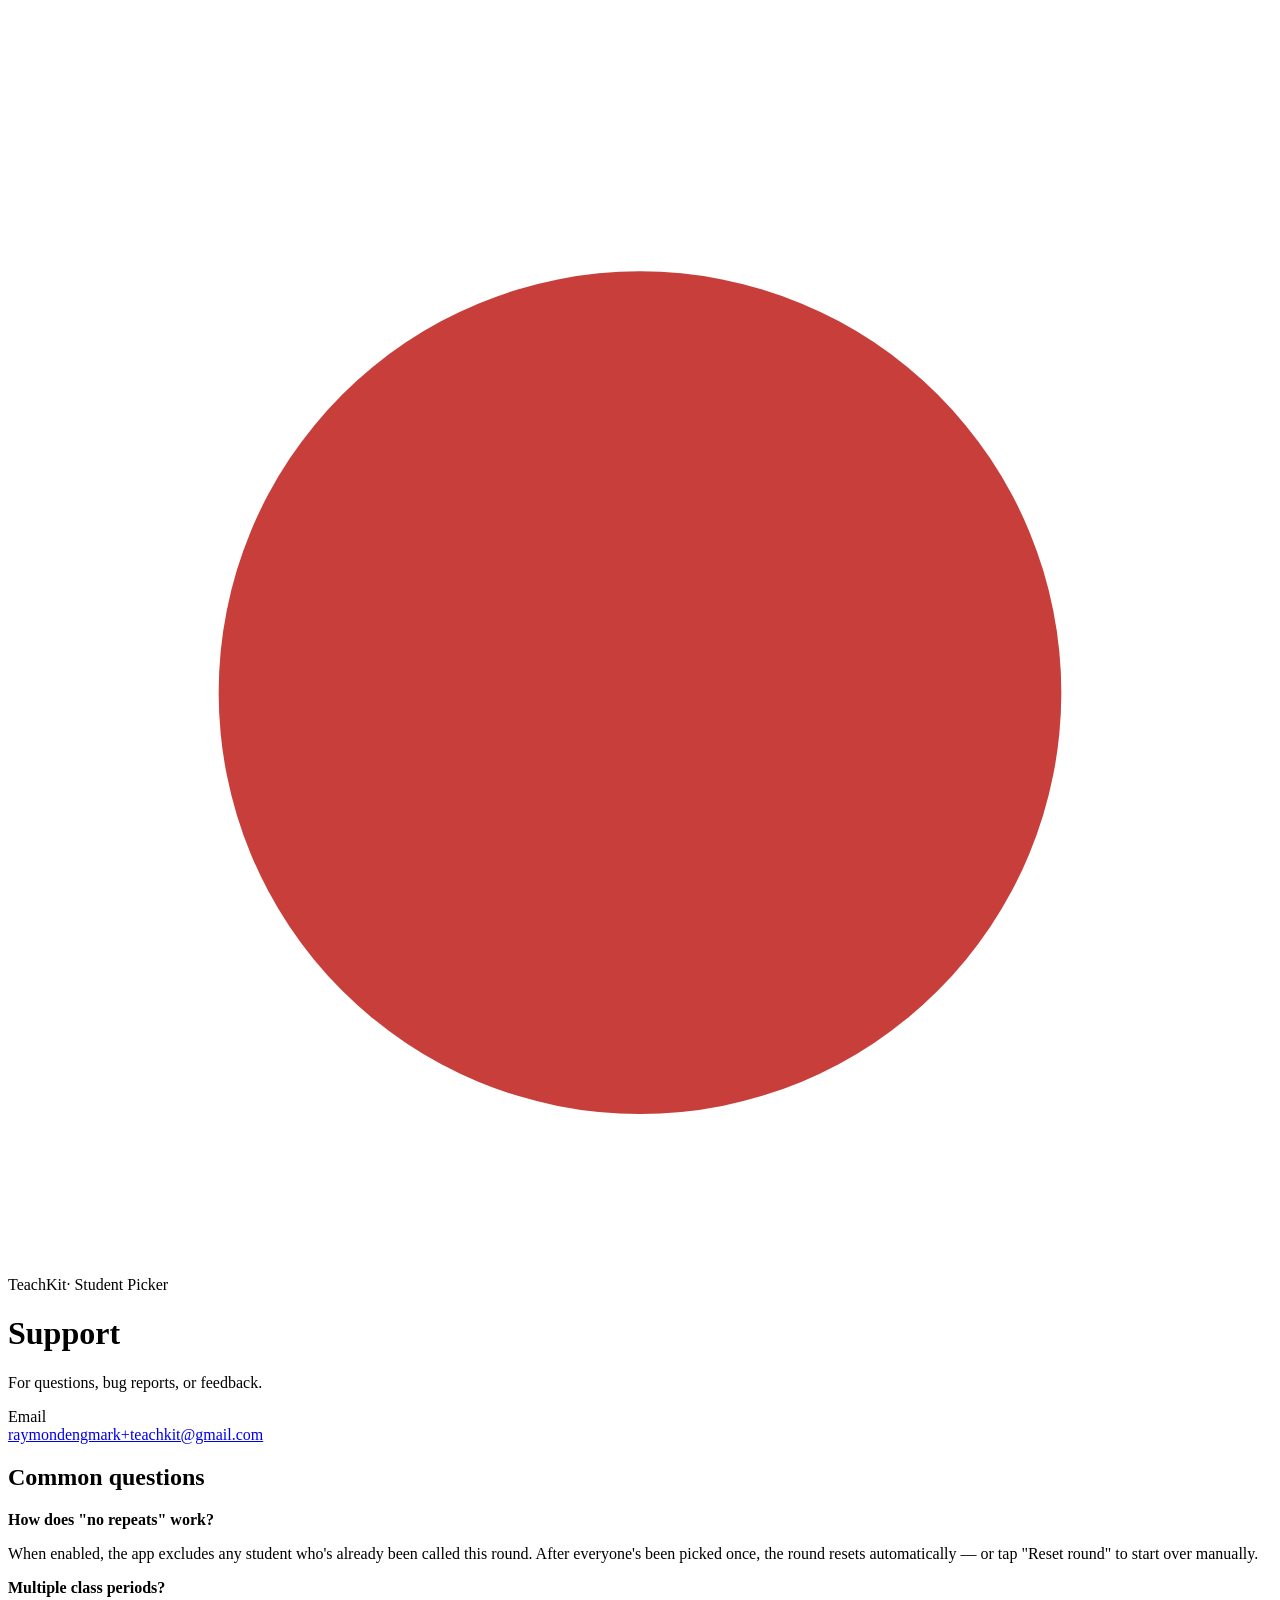
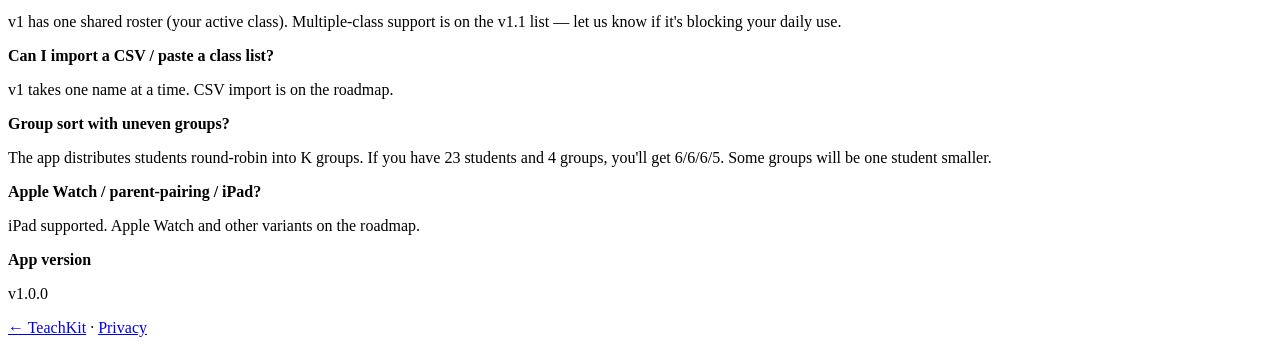
==== student-picker/support/index.html @ fef952fa "Initial TeachKit web — privacy + support for Student Picker" ====
<!doctype html>
<html lang="en"><head><meta charset="utf-8"><meta name="viewport" content="width=device-width, initial-scale=1"><title>Support — Student Picker – TeachKit</title><link rel="stylesheet" href="/teachkit-web/assets/style.css"></head>
<body><main>
<header class="brand"><div class="mark"><svg viewBox="0 0 24 24"><circle cx="12" cy="13" r="8" fill="#C73E3A"/></svg></div><div><span class="name">TeachKit</span><span class="app">· Student Picker</span></div></header>
<h1>Support</h1>
<p class="updated">For questions, bug reports, or feedback.</p>
<div class="card"><div class="label">Email</div><div class="value"><a href="mailto:raymondengmark+teachkit@gmail.com">raymondengmark+teachkit@gmail.com</a></div></div>
<h2>Common questions</h2>
<h2 style="font-size: 16px; font-weight: 600;">How does "no repeats" work?</h2>
<p>When enabled, the app excludes any student who's already been called this round. After everyone's been picked once, the round resets automatically — or tap "Reset round" to start over manually.</p>
<h2 style="font-size: 16px; font-weight: 600;">Multiple class periods?</h2>
<p>v1 has one shared roster (your active class). Multiple-class support is on the v1.1 list — let us know if it's blocking your daily use.</p>
<h2 style="font-size: 16px; font-weight: 600;">Can I import a CSV / paste a class list?</h2>
<p>v1 takes one name at a time. CSV import is on the roadmap.</p>
<h2 style="font-size: 16px; font-weight: 600;">Group sort with uneven groups?</h2>
<p>The app distributes students round-robin into K groups. If you have 23 students and 4 groups, you'll get 6/6/6/5. Some groups will be one student smaller.</p>
<h2 style="font-size: 16px; font-weight: 600;">Apple Watch / parent-pairing / iPad?</h2>
<p>iPad supported. Apple Watch and other variants on the roadmap.</p>
<h2 style="font-size: 16px; font-weight: 600;">App version</h2>
<p>v1.0.0</p>
<footer><a href="/teachkit-web/">← TeachKit</a> · <a href="/teachkit-web/student-picker/privacy/">Privacy</a></footer>
</main></body></html>
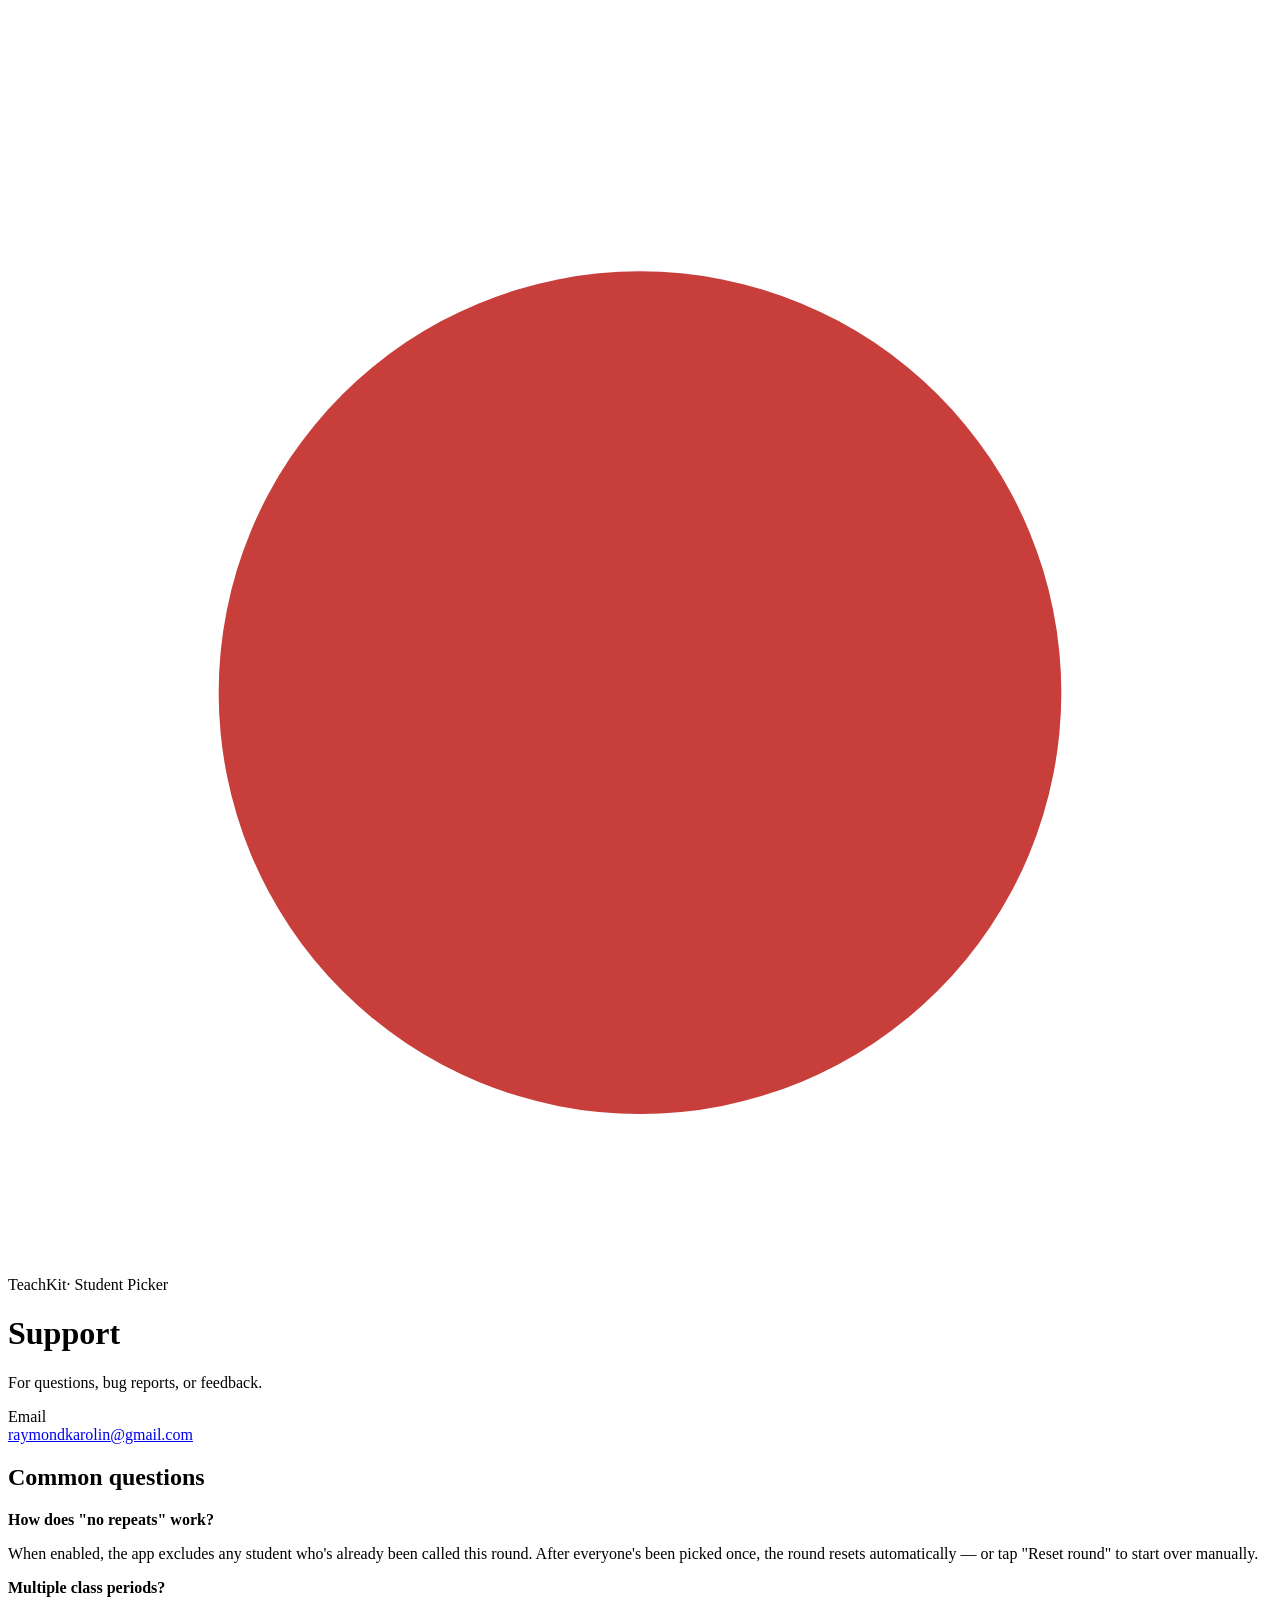
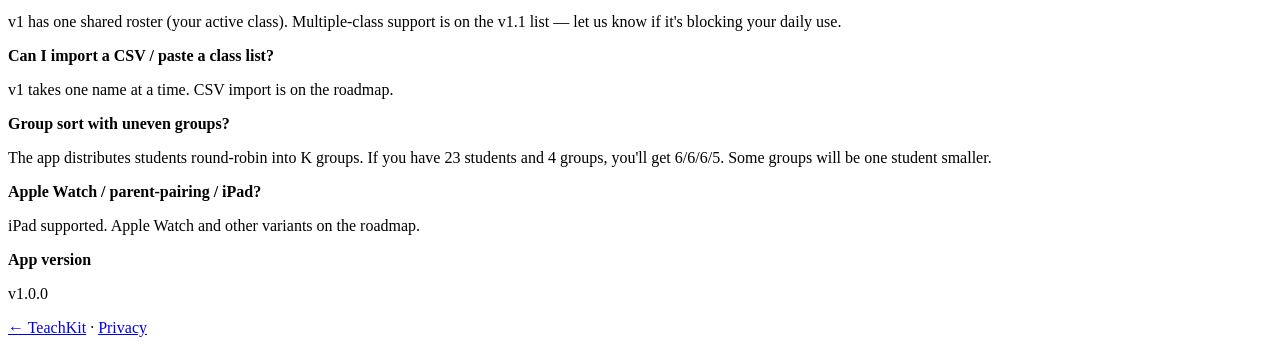
==== commit da93e569: "support: swap to raymondkarolin@gmail.com Apple Developer enrollment is Individual, so legal name al" ====
--- a/student-picker/support/index.html
+++ b/student-picker/support/index.html
@@ -4,7 +4,7 @@
 <header class="brand"><div class="mark"><svg viewBox="0 0 24 24"><circle cx="12" cy="13" r="8" fill="#C73E3A"/></svg></div><div><span class="name">TeachKit</span><span class="app">· Student Picker</span></div></header>
 <h1>Support</h1>
 <p class="updated">For questions, bug reports, or feedback.</p>
-<div class="card"><div class="label">Email</div><div class="value"><a href="mailto:raymondengmark+teachkit@gmail.com">raymondengmark+teachkit@gmail.com</a></div></div>
+<div class="card"><div class="label">Email</div><div class="value"><a href="mailto:raymondkarolin@gmail.com">raymondkarolin@gmail.com</a></div></div>
 <h2>Common questions</h2>
 <h2 style="font-size: 16px; font-weight: 600;">How does "no repeats" work?</h2>
 <p>When enabled, the app excludes any student who's already been called this round. After everyone's been picked once, the round resets automatically — or tap "Reset round" to start over manually.</p>
